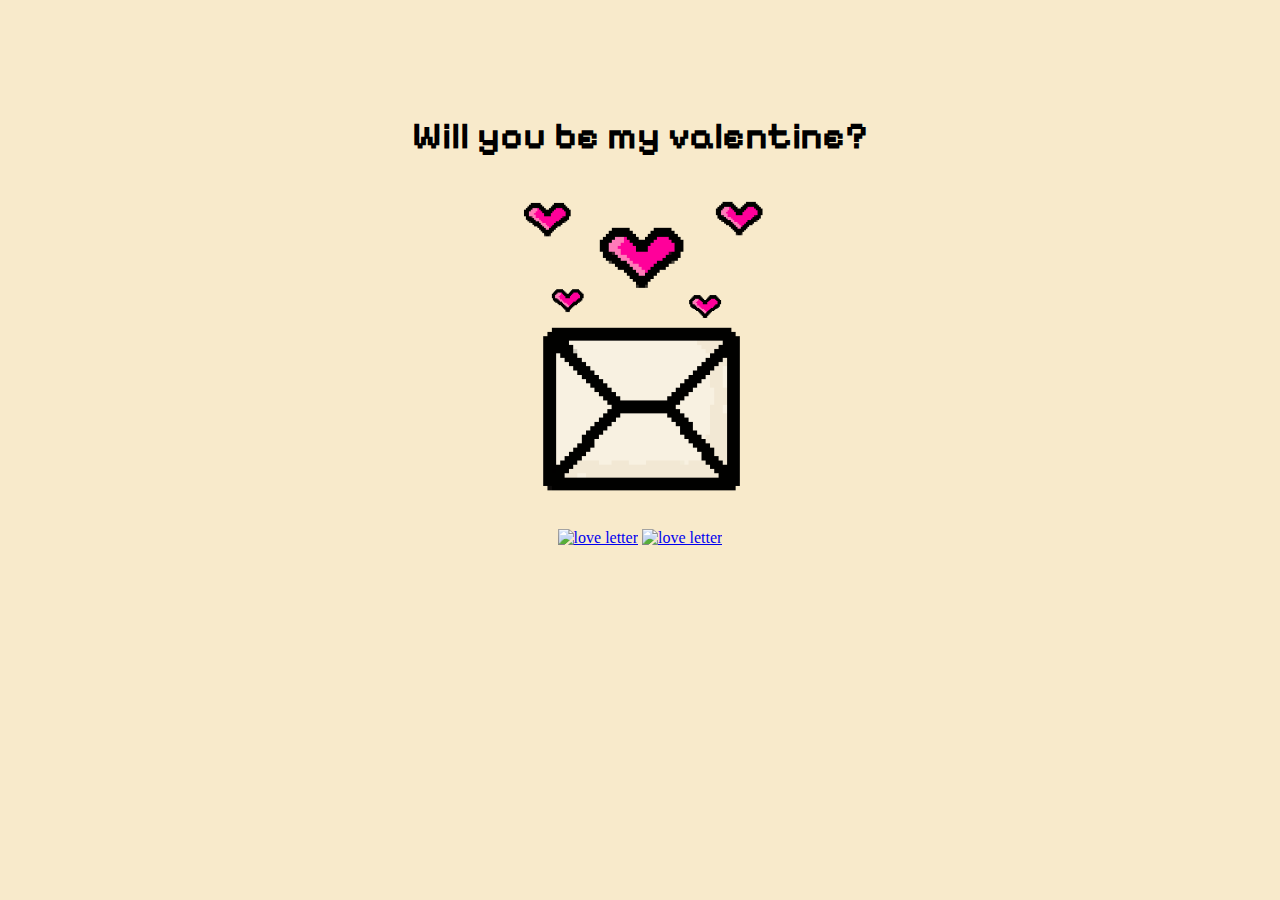
==== index.html @ 6d7f430e "Add files via upload" ====
<!DOCTYPE html>

<html>
    <head>
        <meta charset="utf-8">
        <meta http-equiv="X-UA-Compatible" content="IE=edge">
        <title>Valentine Invite</title>
        <meta name="description" content="">
        <meta name="viewport" content="width=device-width, initial-scale=1">
        <link rel="stylesheet" type="text/css" href="./style.css">
        <link rel="preconnect" href="https://fonts.googleapis.com">
        <link rel="preconnect" href="https://fonts.gstatic.com" crossorigin>
    <link href="https://fonts.googleapis.com/css2?family=Pixelify+Sans:wght@400..700&display=swap" rel="stylesheet">

    </head>
    <body>
    <h1 class="fontstyle">Will you be my valentine?</h1>
    <img src="./Assets/Image 1.png" alt="love letter" width="250px">
   
    <br>
    <div class="btn">
        <a href="./yes.html"><img src="./Assets/yes.png" alt="love letter" width="199px"></a>
    <a href="./no.html"><img src="./Assets/no.png" alt="love letter" width="199px"></a>
    </div>
    

        <script src="" async defer></script>
    </body>
</html>
---- style.css ----
body {
    background-color: #F8EACB;
    text-align: center;
    padding-top: 80px;
  }

h1,h2{
    font-family: "Pixelify Sans", serif;
  font-optical-sizing: auto;
  font-weight: bold;
  font-style: normal;
}

.btn{
    padding-top: 32px;
}

.fontstyle{
    font-size: 38px;
}
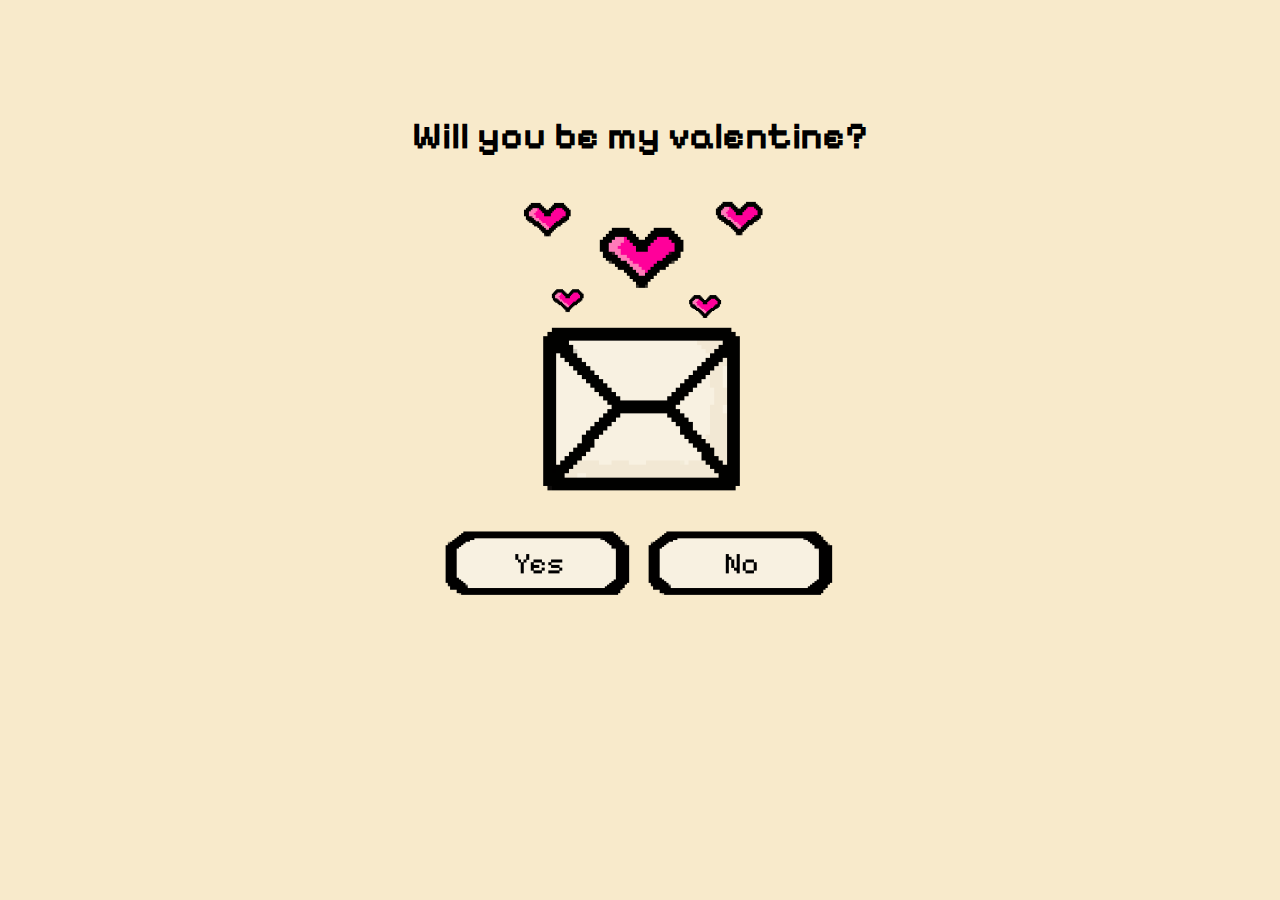
==== commit 4c90e6fd: "Update index.html" ====
--- a/index.html
+++ b/index.html
@@ -19,11 +19,11 @@
    
     <br>
     <div class="btn">
-        <a href="./yes.html"><img src="./Assets/yes.png" alt="love letter" width="199px"></a>
-    <a href="./no.html"><img src="./Assets/no.png" alt="love letter" width="199px"></a>
+        <a href="./yes.html"><img src="./Assets/Yes.png" alt="love letter" width="199px"></a>
+    <a href="./no.html"><img src="./Assets/No.png" alt="love letter" width="199px"></a>
     </div>
     
 
         <script src="" async defer></script>
     </body>
-</html>+</html>
